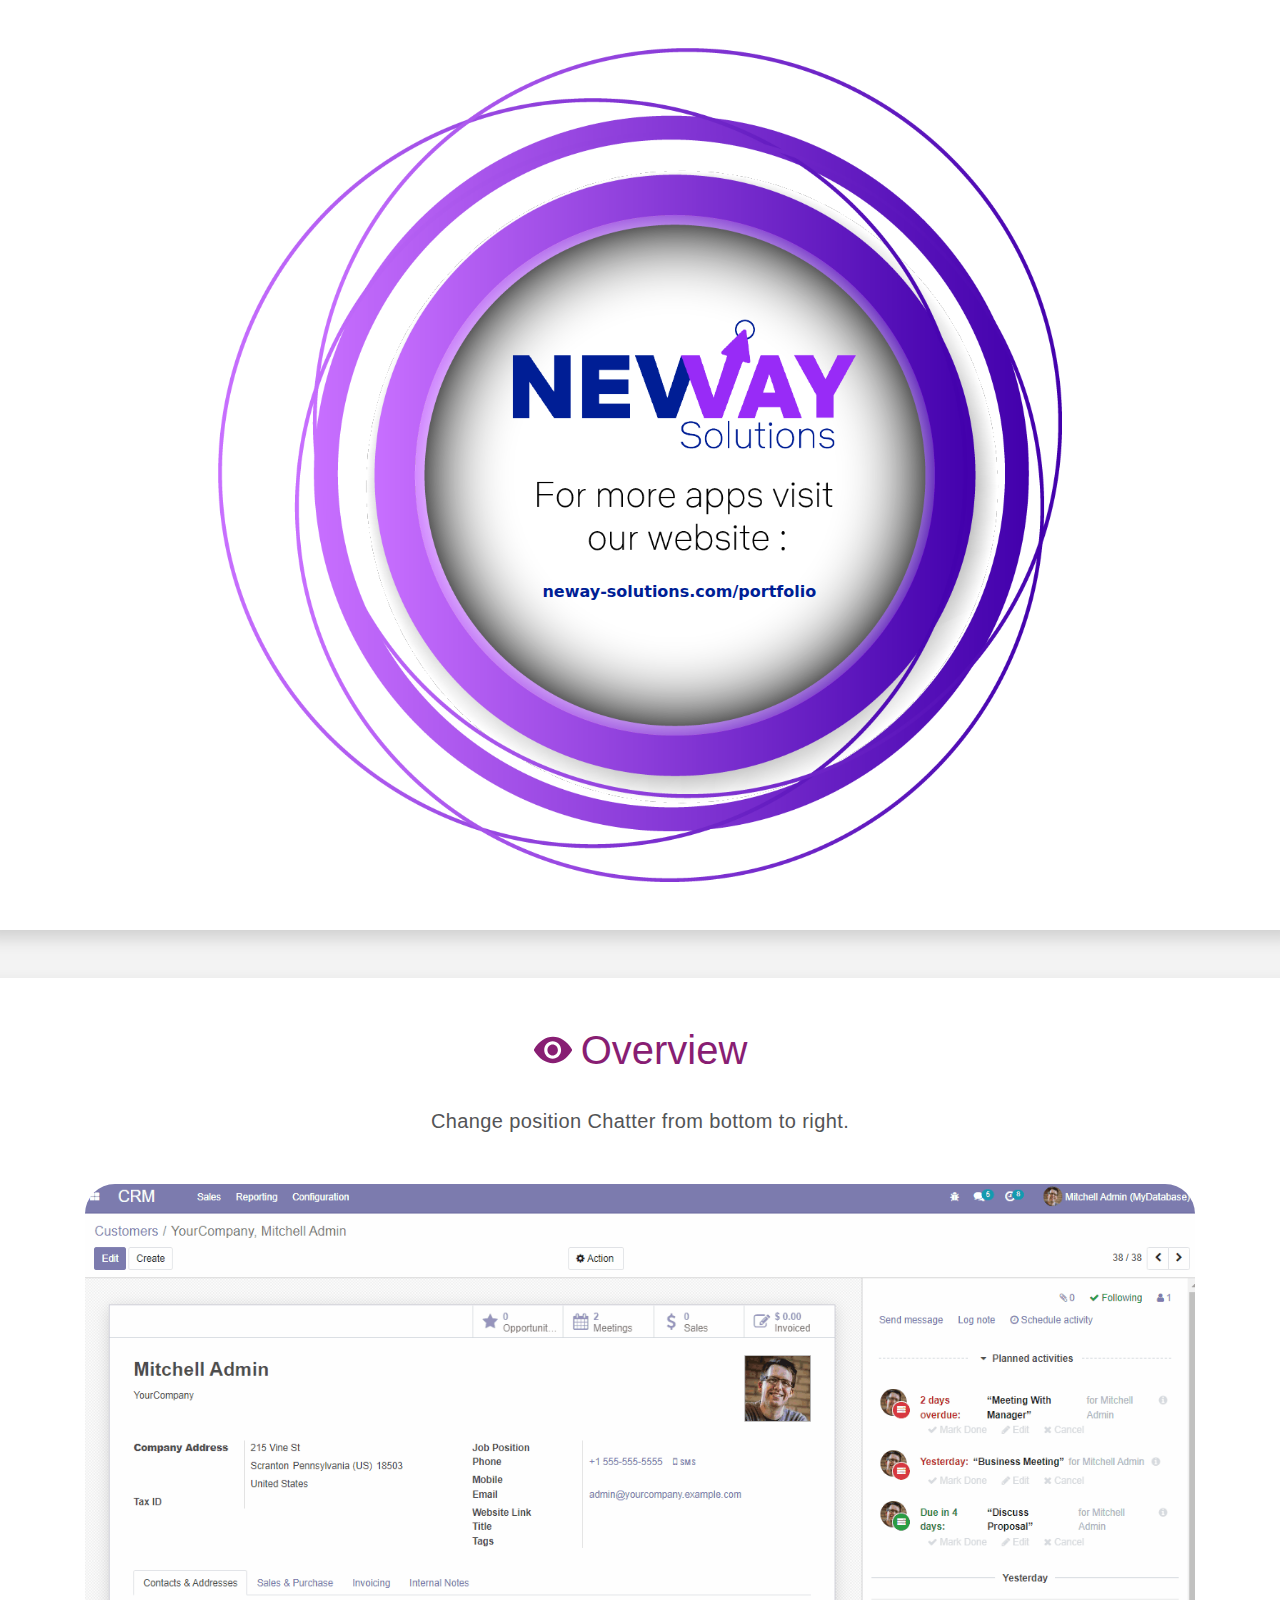
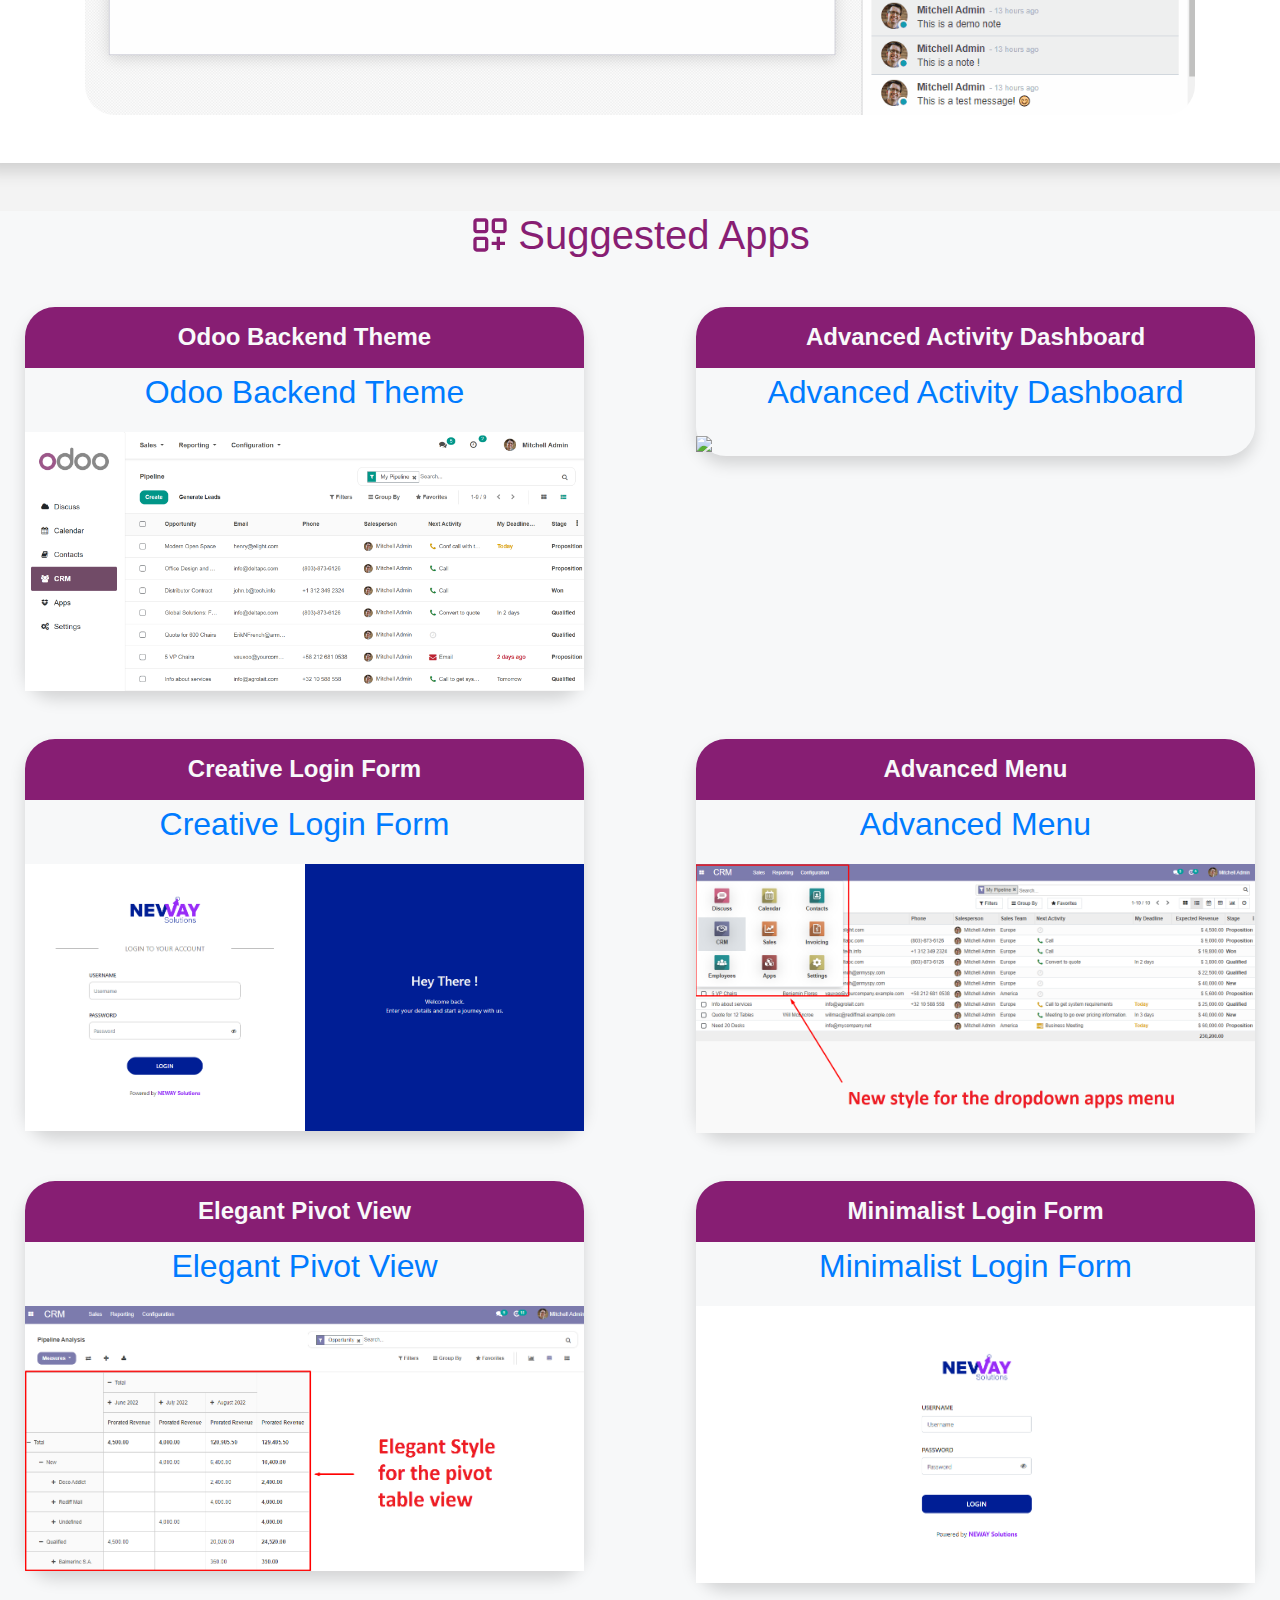
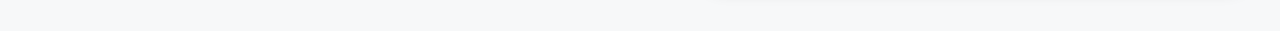
==== chatter_position_right/static/description/index.html @ a857ad0f "Add Chatter Position Right" ====
<!DOCTYPE html>
<html>

    <head>
        <meta charset="utf-8"/>
        <meta http-equiv="X-UA-Compatible" content="IE=edge">
        <title>NEWAY Solutions</title>
        <meta name="viewport" content="width=device-width, initial-scale=1">
        <link rel="stylesheet" href="https://stackpath.bootstrapcdn.com/bootstrap/4.3.1/css/bootstrap.min.css">
    </head>

    <body style="background: #f3f3f3;">
        <section class="position-relative mb-5 bg-white shadow py-5" style="margin-left: -1rem;width: calc(100% + 2rem);">
            <img src="./banner.png" class="img img-fluid col-8 offset-2" style="border-radius: 30px;"/>
            <div class="position-absolute" style="width: 30%;height: 20px;cursor: text;margin-top: -23%;margin-left: 38%;font-family: system-ui;font-size: 16px;font-weight: 700;color: #001e95;text-align: center;">
                neway-solutions.com/portfolio
            </div>
        </section>
        <section class="mb-5 p-5 bg-white shadow" style="margin-left: -1rem;width: calc(100% + 2rem);">
            <div class="container text-center">
                <h1 class="pb-4 d-flex justify-content-center" style="color: #881e73;">
                    <img class="img img-fluid" alt="" src="./icons/overview.svg"/>
                    <span class="ml-2">Overview</span>
                </h1>
                <p class="mb-5 text-center" style="font-size: 20px;font-weight: 500;letter-spacing: 0.02em;color: #535456;">
                    Change position Chatter from bottom to right.
                </p>
                <img src="./screenshot.gif" class="img img-fluid" style="border-radius: 30px;"/>
            </div>
        </section>
        <section style="margin-left:-1rem; width:calc(100% + 2rem);background-color: #f7f8f9;">
            <div class="container text-center mb-4">
                <h1 class="pb-4 d-flex justify-content-center" style="color:#881e73">
                    <img class="img img-fluid" alt="" src="./icons/apps.svg">
                    <span class="ml-2">Suggested Apps</span>
                </h1>
            </div>
            <div class="row justify-content-around">
                <div class="loempia_app_entry loempia_app_card col-md-5 col-lg-5 shadow p-0 mb-5 mx-4" style="height: 100%;;border-radius: 30px;">
                    <div style="background-color:#871e73;border-top-left-radius: 30px;border-top-right-radius: 30px;">
                        <h4 class="mb-0 p-3 text-light text-center">
                            <b>Odoo Backend Theme</b>
                        </h4>
                    </div>
                    <a href="https://apps.odoo.com/apps/themes/15.0/odoo_theme/" class="mb-0" style="border-bottom-left-radius: 30px;border-bottom-right-radius: 30px;">
                        <div class="loempia_app_entry_top loempia_cover mb-0" style="border-bottom-left-radius: 30px;border-bottom-right-radius: 30px;">
                            <p class="loempia_panel_summary d-flex align-items-center justify-content-center text-center" style="font-size: 2rem;">
                                Odoo Backend Theme
                            </p>
                            <img class="img img-fluid" src="./apps/odoo_theme.png"/>
                        </div>
                    </a>
                </div>
                <div class="loempia_app_entry loempia_app_card col-md-5 col-lg-5 shadow p-0 mb-5 mx-4" style="height: 100%;;border-radius: 30px;">
                    <div style="background-color:#871e73;border-top-left-radius: 30px;border-top-right-radius: 30px;">
                        <h4 class="mb-0 p-3 text-light text-center">
                            <b>Advanced Activity Dashboard</b>
                        </h4>
                    </div>
                    <a href="/apps/modules/15.0/activity_dashboard" class="mb-0" style="border-bottom-left-radius: 30px;border-bottom-right-radius: 30px;">
                        <div class="loempia_app_entry_top loempia_cover mb-0" style="border-bottom-left-radius: 30px;border-bottom-right-radius: 30px;">
                            <p class="loempia_panel_summary d-flex align-items-center justify-content-center text-center" style="font-size: 2rem;">
                                Advanced Activity Dashboard
                            </p>
                            <img class="img img-fluid" src="./apps/activity_dashboard.gif"/>
                        </div>
                    </a>
                </div>
                <div class="loempia_app_entry loempia_app_card col-md-5 col-lg-5 shadow p-0 mb-5 mx-4" style="height: 100%;border-radius: 30px;">
                    <div style="background-color:#871e73;border-top-left-radius: 30px;border-top-right-radius: 30px;">
                        <h4 class="mb-0 p-3 text-light text-center">
                            <b>Creative Login Form</b>
                        </h4>
                    </div>
                    <a href="/apps/modules/15.0/creative_login_form" class="mb-0" style="border-bottom-left-radius: 30px;border-bottom-right-radius: 30px;">
                        <div class="loempia_app_entry_top loempia_cover mb-0" style="border-bottom-left-radius: 30px;border-bottom-right-radius: 30px;">
                            <p class="loempia_panel_summary d-flex align-items-center justify-content-center text-center" style="font-size: 2rem;">
                                Creative Login Form
                            </p>
                            <img class="img img-fluid" src="./apps/creative_login_form.png"/>
                        </div>
                    </a>
                </div>
                <div class="loempia_app_entry loempia_app_card col-md-5 col-lg-5 shadow p-0 mb-5 mx-4" style="height: 100%;;border-radius: 30px;">
                    <div style="background-color:#871e73;border-top-left-radius: 30px;border-top-right-radius: 30px;">
                        <h4 class="mb-0 p-3 text-light text-center">
                            <b>Advanced Menu</b>
                        </h4>
                    </div>
                    <a href="/apps/modules/15.0/odoo_menu" class="mb-0" style="border-bottom-left-radius: 30px;border-bottom-right-radius: 30px;">
                        <div class="loempia_app_entry_top loempia_cover mb-0" style="border-bottom-left-radius: 30px;border-bottom-right-radius: 30px;">
                            <p class="loempia_panel_summary d-flex align-items-center justify-content-center text-center" style="font-size: 2rem;">
                                Advanced Menu
                            </p>
                            <img class="img img-fluid" src="./apps/odoo_menu.png"/>
                        </div>
                    </a>
                </div>
                <div class="loempia_app_entry loempia_app_card col-md-5 col-lg-5 shadow p-0 mb-5 mx-4" style="height: 100%;;border-radius: 30px;">
                    <div style="background-color:#871e73;border-top-left-radius: 30px;border-top-right-radius: 30px;">
                        <h4 class="mb-0 p-3 text-light text-center">
                            <b>Elegant Pivot View</b>
                        </h4>
                    </div>
                    <a href="/apps/modules/15.0/elegant_pivot_view" class="mb-0" style="border-bottom-left-radius: 30px;border-bottom-right-radius: 30px;">
                        <div class="loempia_app_entry_top loempia_cover mb-0" style="border-bottom-left-radius: 30px;border-bottom-right-radius: 30px;">
                            <p class="loempia_panel_summary d-flex align-items-center justify-content-center text-center" style="font-size: 2rem;">
                                Elegant Pivot View
                            </p>
                            <img class="img img-fluid" src="./apps/elegant_pivot_view.png"/>
                        </div>
                    </a>
                </div>
                <div class="loempia_app_entry loempia_app_card col-md-5 col-lg-5 shadow p-0 mb-5 mx-4" style="height: 100%;border-radius: 30px;">
                    <div style="background-color:#871e73;border-top-left-radius: 30px;border-top-right-radius: 30px;">
                        <h4 class="mb-0 p-3 text-light text-center">
                            <b>Minimalist Login Form</b>
                        </h4>
                    </div>
                    <a href="/apps/modules/15.0/minimalist_login_form" class="mb-0" style="border-bottom-left-radius: 30px;border-bottom-right-radius: 30px;">
                        <div class="loempia_app_entry_top loempia_cover mb-0" style="border-bottom-left-radius: 30px;border-bottom-right-radius: 30px;">
                            <p class="loempia_panel_summary d-flex align-items-center justify-content-center text-center" style="font-size: 2rem;">
                                Minimalist Login Form
                            </p>
                            <img class="img img-fluid" src="./apps/minimalist_login_form.png"/>
                        </div>
                    </a>
                </div>
            </div>
        </section>
    </body>

</html>
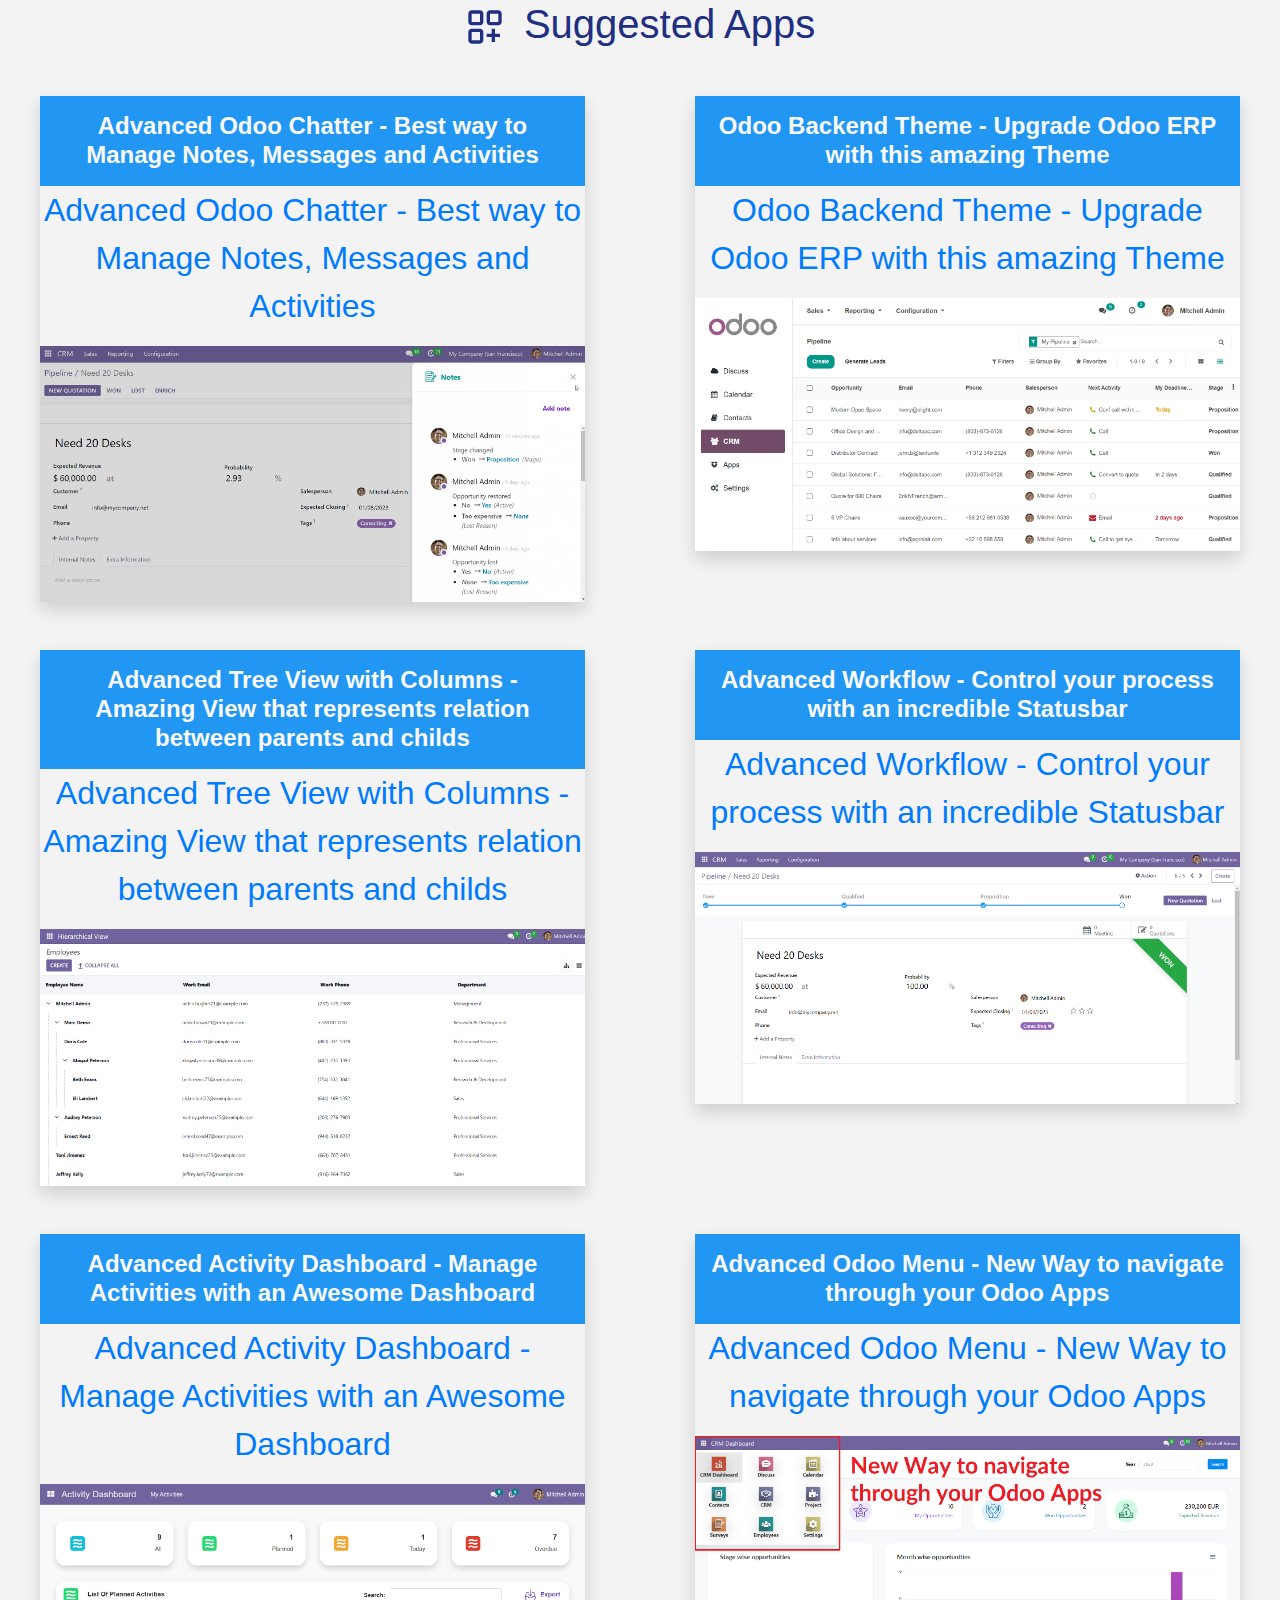
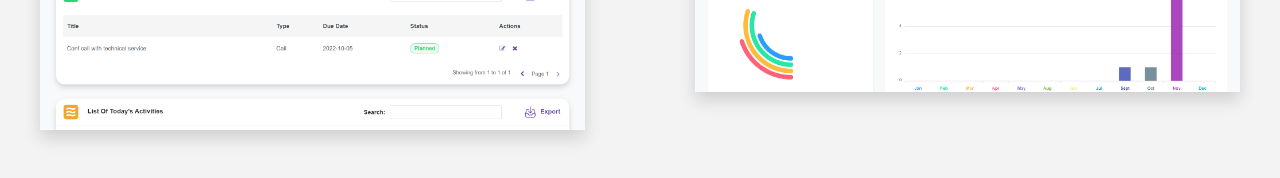
==== commit 3b66d3cb: "Update Documentations" ====
--- a/chatter_position_right/static/description/index.html
+++ b/chatter_position_right/static/description/index.html
@@ -10,119 +10,101 @@
     </head>
 
     <body style="background: #f3f3f3;">
-        <section class="position-relative mb-5 bg-white shadow py-5" style="margin-left: -1rem;width: calc(100% + 2rem);">
-            <img src="./banner.png" class="img img-fluid col-8 offset-2" style="border-radius: 30px;"/>
-            <div class="position-absolute" style="width: 30%;height: 20px;cursor: text;margin-top: -23%;margin-left: 38%;font-family: system-ui;font-size: 16px;font-weight: 700;color: #001e95;text-align: center;">
-                neway-solutions.com/portfolio
-            </div>
-        </section>
-        <section class="mb-5 p-5 bg-white shadow" style="margin-left: -1rem;width: calc(100% + 2rem);">
-            <div class="container text-center">
-                <h1 class="pb-4 d-flex justify-content-center" style="color: #881e73;">
-                    <img class="img img-fluid" alt="" src="./icons/overview.svg"/>
-                    <span class="ml-2">Overview</span>
-                </h1>
-                <p class="mb-5 text-center" style="font-size: 20px;font-weight: 500;letter-spacing: 0.02em;color: #535456;">
-                    Change position Chatter from bottom to right.
-                </p>
-                <img src="./screenshot.gif" class="img img-fluid" style="border-radius: 30px;"/>
-            </div>
-        </section>
-        <section style="margin-left:-1rem; width:calc(100% + 2rem);background-color: #f7f8f9;">
+        <section>
             <div class="container text-center mb-4">
-                <h1 class="pb-4 d-flex justify-content-center" style="color:#881e73">
+                <h1 class="pb-4 text-center" style="color: #202f82;">
                     <img class="img img-fluid" alt="" src="./icons/apps.svg">
                     <span class="ml-2">Suggested Apps</span>
                 </h1>
             </div>
             <div class="row justify-content-around">
-                <div class="loempia_app_entry loempia_app_card col-md-5 col-lg-5 shadow p-0 mb-5 mx-4" style="height: 100%;;border-radius: 30px;">
-                    <div style="background-color:#871e73;border-top-left-radius: 30px;border-top-right-radius: 30px;">
+                <div class="loempia_app_entry loempia_app_card col-md-5 col-lg-5 shadow p-0 mb-5 mx-4" style="height: 100%;">
+                    <div style="background-color:#2196f3;">
                         <h4 class="mb-0 p-3 text-light text-center">
-                            <b>Odoo Backend Theme</b>
+                            <b>Advanced Odoo Chatter - Best way to Manage Notes, Messages and Activities</b>
                         </h4>
                     </div>
-                    <a href="https://apps.odoo.com/apps/themes/15.0/odoo_theme/" class="mb-0" style="border-bottom-left-radius: 30px;border-bottom-right-radius: 30px;">
-                        <div class="loempia_app_entry_top loempia_cover mb-0" style="border-bottom-left-radius: 30px;border-bottom-right-radius: 30px;">
+                    <a href="/apps/modules/16.0/odoo_chatter" class="mb-0">
+                        <div class="loempia_app_entry_top loempia_cover mb-0">
                             <p class="loempia_panel_summary d-flex align-items-center justify-content-center text-center" style="font-size: 2rem;">
-                                Odoo Backend Theme
+                                Advanced Odoo Chatter - Best way to Manage Notes, Messages and Activities
+                            </p>
+                            <img class="img img-fluid" src="./apps/odoo_chatter.gif"/>
+                        </div>
+                    </a>
+                </div>
+                <div class="loempia_app_entry loempia_app_card col-md-5 col-lg-5 shadow p-0 mb-5 mx-4" style="height: 100%;">
+                    <div style="background-color:#2196f3;">
+                        <h4 class="mb-0 p-3 text-light text-center">
+                            <b>Odoo Backend Theme - Upgrade Odoo ERP with this amazing Theme</b>
+                        </h4>
+                    </div>
+                    <a href="/apps/themes/16.0/odoo_theme" class="mb-0">
+                        <div class="loempia_app_entry_top loempia_cover mb-0">
+                            <p class="loempia_panel_summary d-flex align-items-center justify-content-center text-center" style="font-size: 2rem;">
+                                Odoo Backend Theme - Upgrade Odoo ERP with this amazing Theme
                             </p>
                             <img class="img img-fluid" src="./apps/odoo_theme.png"/>
                         </div>
                     </a>
                 </div>
-                <div class="loempia_app_entry loempia_app_card col-md-5 col-lg-5 shadow p-0 mb-5 mx-4" style="height: 100%;;border-radius: 30px;">
-                    <div style="background-color:#871e73;border-top-left-radius: 30px;border-top-right-radius: 30px;">
+                <div class="loempia_app_entry loempia_app_card col-md-5 col-lg-5 shadow p-0 mb-5 mx-4" style="height: 100%;">
+                    <div style="background-color:#2196f3;">
                         <h4 class="mb-0 p-3 text-light text-center">
-                            <b>Advanced Activity Dashboard</b>
+                            <b>Advanced Tree View with Columns - Amazing View that represents relation between parents and childs</b>
                         </h4>
                     </div>
-                    <a href="/apps/modules/15.0/activity_dashboard" class="mb-0" style="border-bottom-left-radius: 30px;border-bottom-right-radius: 30px;">
-                        <div class="loempia_app_entry_top loempia_cover mb-0" style="border-bottom-left-radius: 30px;border-bottom-right-radius: 30px;">
+                    <a href="/apps/modules/16.0/hierarchical_tree" class="mb-0">
+                        <div class="loempia_app_entry_top loempia_cover mb-0">
                             <p class="loempia_panel_summary d-flex align-items-center justify-content-center text-center" style="font-size: 2rem;">
-                                Advanced Activity Dashboard
+                                Advanced Tree View with Columns - Amazing View that represents relation between parents and childs
                             </p>
-                            <img class="img img-fluid" src="./apps/activity_dashboard.gif"/>
+                            <img class="img img-fluid" src="./apps/hierarchical_tree.png"/>
                         </div>
                     </a>
                 </div>
-                <div class="loempia_app_entry loempia_app_card col-md-5 col-lg-5 shadow p-0 mb-5 mx-4" style="height: 100%;border-radius: 30px;">
-                    <div style="background-color:#871e73;border-top-left-radius: 30px;border-top-right-radius: 30px;">
+                <div class="loempia_app_entry loempia_app_card col-md-5 col-lg-5 shadow p-0 mb-5 mx-4" style="height: 100%;">
+                    <div style="background-color:#2196f3;">
                         <h4 class="mb-0 p-3 text-light text-center">
-                            <b>Creative Login Form</b>
+                            <b>Advanced Workflow - Control your process with an incredible Statusbar</b>
                         </h4>
                     </div>
-                    <a href="/apps/modules/15.0/creative_login_form" class="mb-0" style="border-bottom-left-radius: 30px;border-bottom-right-radius: 30px;">
-                        <div class="loempia_app_entry_top loempia_cover mb-0" style="border-bottom-left-radius: 30px;border-bottom-right-radius: 30px;">
+                    <a href="/apps/modules/16.0/advanced_workflow" class="mb-0">
+                        <div class="loempia_app_entry_top loempia_cover mb-0">
                             <p class="loempia_panel_summary d-flex align-items-center justify-content-center text-center" style="font-size: 2rem;">
-                                Creative Login Form
+                                Advanced Workflow - Control your process with an incredible Statusbar
                             </p>
-                            <img class="img img-fluid" src="./apps/creative_login_form.png"/>
+                            <img class="img img-fluid" src="./apps/advanced_workflow.png"/>
                         </div>
                     </a>
                 </div>
-                <div class="loempia_app_entry loempia_app_card col-md-5 col-lg-5 shadow p-0 mb-5 mx-4" style="height: 100%;;border-radius: 30px;">
-                    <div style="background-color:#871e73;border-top-left-radius: 30px;border-top-right-radius: 30px;">
+                <div class="loempia_app_entry loempia_app_card col-md-5 col-lg-5 shadow p-0 mb-5 mx-4" style="height: 100%;">
+                    <div style="background-color:#2196f3;">
                         <h4 class="mb-0 p-3 text-light text-center">
-                            <b>Advanced Menu</b>
+                            <b>Advanced Activity Dashboard - Manage Activities with an Awesome Dashboard</b>
                         </h4>
                     </div>
-                    <a href="/apps/modules/15.0/odoo_menu" class="mb-0" style="border-bottom-left-radius: 30px;border-bottom-right-radius: 30px;">
-                        <div class="loempia_app_entry_top loempia_cover mb-0" style="border-bottom-left-radius: 30px;border-bottom-right-radius: 30px;">
+                    <a href="/apps/modules/16.0/activity_dashboard" class="mb-0">
+                        <div class="loempia_app_entry_top loempia_cover mb-0">
                             <p class="loempia_panel_summary d-flex align-items-center justify-content-center text-center" style="font-size: 2rem;">
-                                Advanced Menu
+                                Advanced Activity Dashboard - Manage Activities with an Awesome Dashboard
                             </p>
-                            <img class="img img-fluid" src="./apps/odoo_menu.png"/>
+                            <img class="img img-fluid" src="./apps/activity_dashboard.png"/>
                         </div>
                     </a>
                 </div>
-                <div class="loempia_app_entry loempia_app_card col-md-5 col-lg-5 shadow p-0 mb-5 mx-4" style="height: 100%;;border-radius: 30px;">
-                    <div style="background-color:#871e73;border-top-left-radius: 30px;border-top-right-radius: 30px;">
+                <div class="loempia_app_entry loempia_app_card col-md-5 col-lg-5 shadow p-0 mb-5 mx-4" style="height: 100%;">
+                    <div style="background-color:#2196f3;">
                         <h4 class="mb-0 p-3 text-light text-center">
-                            <b>Elegant Pivot View</b>
+                            <b>Advanced Odoo Menu - New Way to navigate through your Odoo Apps</b>
                         </h4>
                     </div>
-                    <a href="/apps/modules/15.0/elegant_pivot_view" class="mb-0" style="border-bottom-left-radius: 30px;border-bottom-right-radius: 30px;">
-                        <div class="loempia_app_entry_top loempia_cover mb-0" style="border-bottom-left-radius: 30px;border-bottom-right-radius: 30px;">
+                    <a href="/apps/modules/16.0/odoo_menu" class="mb-0">
+                        <div class="loempia_app_entry_top loempia_cover mb-0">
                             <p class="loempia_panel_summary d-flex align-items-center justify-content-center text-center" style="font-size: 2rem;">
-                                Elegant Pivot View
+                                Advanced Odoo Menu - New Way to navigate through your Odoo Apps
                             </p>
-                            <img class="img img-fluid" src="./apps/elegant_pivot_view.png"/>
-                        </div>
-                    </a>
-                </div>
-                <div class="loempia_app_entry loempia_app_card col-md-5 col-lg-5 shadow p-0 mb-5 mx-4" style="height: 100%;border-radius: 30px;">
-                    <div style="background-color:#871e73;border-top-left-radius: 30px;border-top-right-radius: 30px;">
-                        <h4 class="mb-0 p-3 text-light text-center">
-                            <b>Minimalist Login Form</b>
-                        </h4>
-                    </div>
-                    <a href="/apps/modules/15.0/minimalist_login_form" class="mb-0" style="border-bottom-left-radius: 30px;border-bottom-right-radius: 30px;">
-                        <div class="loempia_app_entry_top loempia_cover mb-0" style="border-bottom-left-radius: 30px;border-bottom-right-radius: 30px;">
-                            <p class="loempia_panel_summary d-flex align-items-center justify-content-center text-center" style="font-size: 2rem;">
-                                Minimalist Login Form
-                            </p>
-                            <img class="img img-fluid" src="./apps/minimalist_login_form.png"/>
+                            <img class="img img-fluid" src="./apps/odoo_menu.png"/>
                         </div>
                     </a>
                 </div>
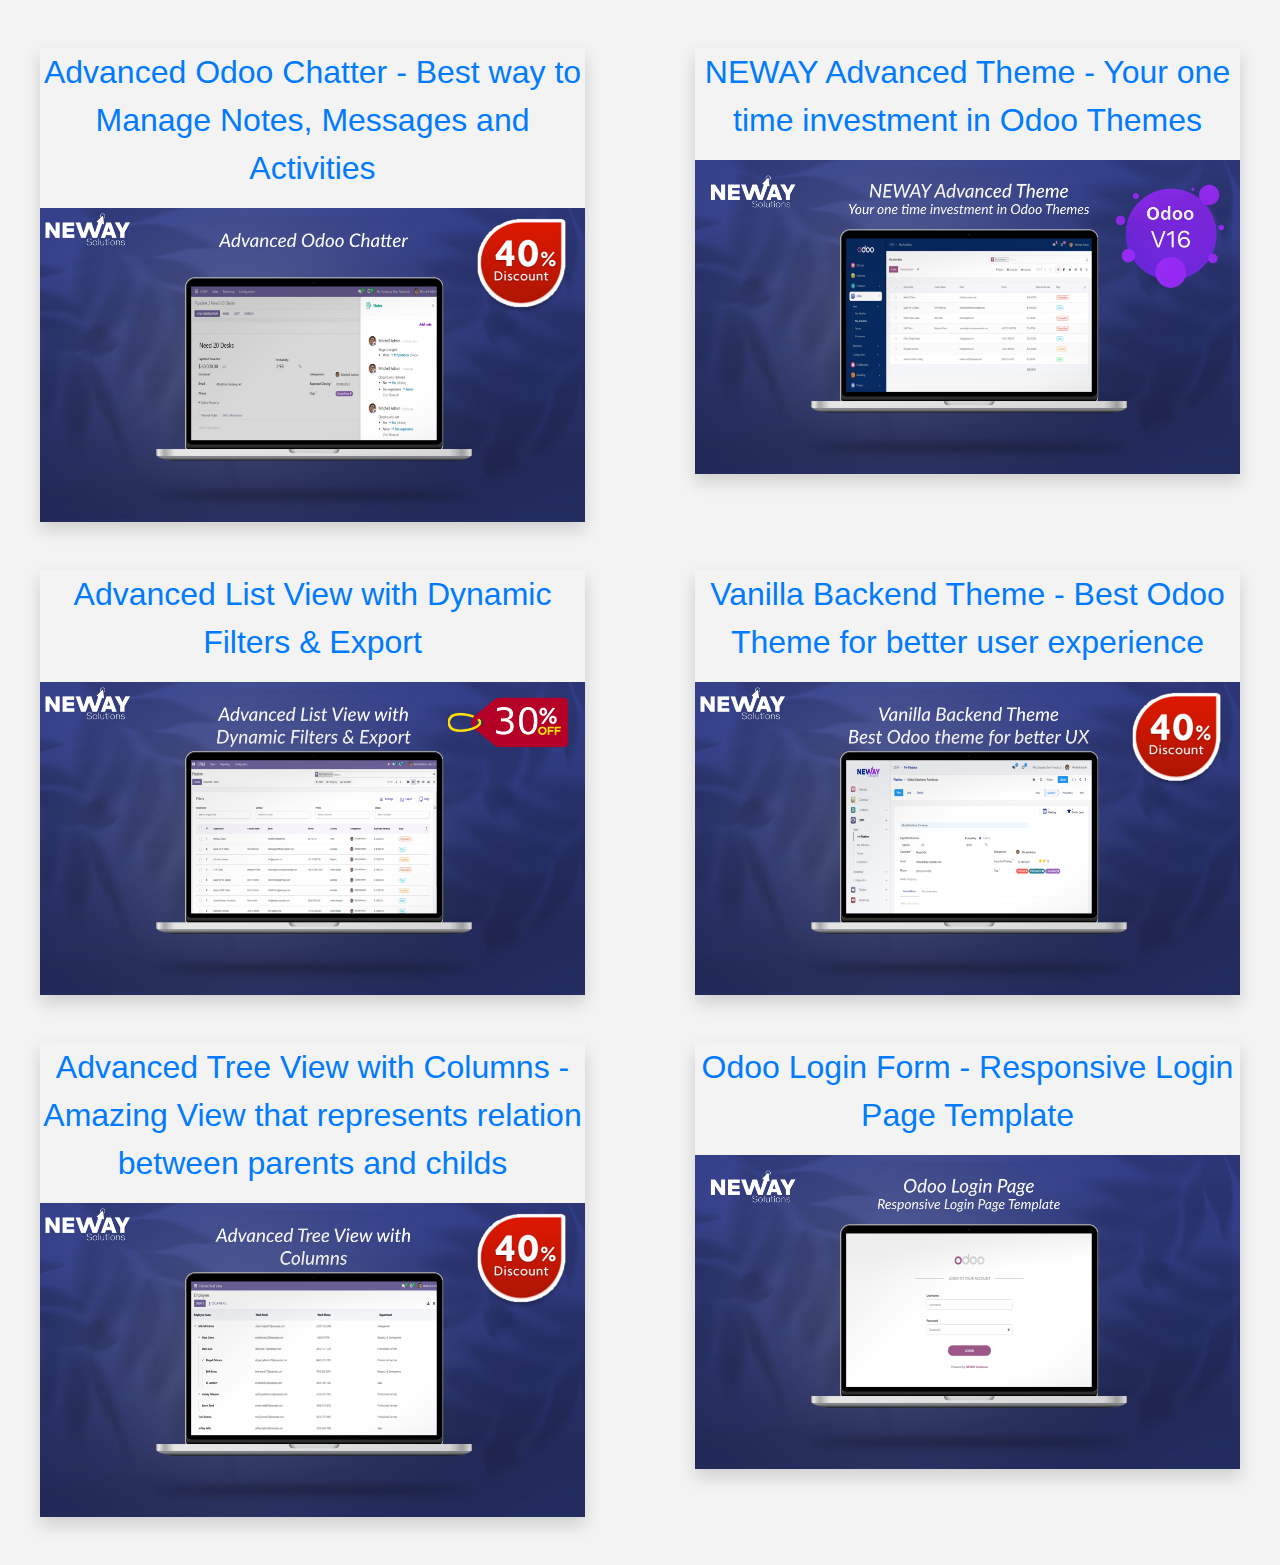
==== commit 37395856: "Update Documentation" ====
--- a/chatter_position_right/static/description/index.html
+++ b/chatter_position_right/static/description/index.html
@@ -12,48 +12,50 @@
     <body style="background: #f3f3f3;">
         <section>
             <div class="container text-center mb-4">
-                <h1 class="pb-4 text-center" style="color: #202f82;">
-                    <img class="img img-fluid" alt="" src="./icons/apps.svg">
-                    <span class="ml-2">Suggested Apps</span>
-                </h1>
+                <img class="img img-fluid" alt="" src="./titles/more_apps.svg"/>
             </div>
             <div class="row justify-content-around">
                 <div class="loempia_app_entry loempia_app_card col-md-5 col-lg-5 shadow p-0 mb-5 mx-4" style="height: 100%;">
-                    <div style="background-color:#2196f3;">
-                        <h4 class="mb-0 p-3 text-light text-center">
-                            <b>Advanced Odoo Chatter - Best way to Manage Notes, Messages and Activities</b>
-                        </h4>
-                    </div>
                     <a href="/apps/modules/16.0/odoo_chatter" class="mb-0">
                         <div class="loempia_app_entry_top loempia_cover mb-0">
                             <p class="loempia_panel_summary d-flex align-items-center justify-content-center text-center" style="font-size: 2rem;">
                                 Advanced Odoo Chatter - Best way to Manage Notes, Messages and Activities
                             </p>
-                            <img class="img img-fluid" src="./apps/odoo_chatter.gif"/>
+                            <img class="img img-fluid" src="./apps/odoo_chatter.png"/>
                         </div>
                     </a>
                 </div>
                 <div class="loempia_app_entry loempia_app_card col-md-5 col-lg-5 shadow p-0 mb-5 mx-4" style="height: 100%;">
-                    <div style="background-color:#2196f3;">
-                        <h4 class="mb-0 p-3 text-light text-center">
-                            <b>Odoo Backend Theme - Upgrade Odoo ERP with this amazing Theme</b>
-                        </h4>
-                    </div>
-                    <a href="/apps/themes/16.0/odoo_theme" class="mb-0">
+                    <a href="/apps/modules/16.0/neway_theme_nw" class="mb-0">
                         <div class="loempia_app_entry_top loempia_cover mb-0">
                             <p class="loempia_panel_summary d-flex align-items-center justify-content-center text-center" style="font-size: 2rem;">
-                                Odoo Backend Theme - Upgrade Odoo ERP with this amazing Theme
+                                NEWAY Advanced Theme - Your one time investment in Odoo Themes
                             </p>
-                            <img class="img img-fluid" src="./apps/odoo_theme.png"/>
+                            <img class="img img-fluid" src="./apps/neway_theme.png"/>
                         </div>
                     </a>
                 </div>
                 <div class="loempia_app_entry loempia_app_card col-md-5 col-lg-5 shadow p-0 mb-5 mx-4" style="height: 100%;">
-                    <div style="background-color:#2196f3;">
-                        <h4 class="mb-0 p-3 text-light text-center">
-                            <b>Advanced Tree View with Columns - Amazing View that represents relation between parents and childs</b>
-                        </h4>
-                    </div>
+                    <a href="/apps/modules/16.0/advanced_list_view" class="mb-0">
+                        <div class="loempia_app_entry_top loempia_cover mb-0">
+                            <p class="loempia_panel_summary d-flex align-items-center justify-content-center text-center" style="font-size: 2rem;">
+                                Advanced List View with Dynamic Filters & Export
+                            </p>
+                            <img class="img img-fluid" src="./apps/advanced_list_view.png"/>
+                        </div>
+                    </a>
+                </div>
+                <div class="loempia_app_entry loempia_app_card col-md-5 col-lg-5 shadow p-0 mb-5 mx-4" style="height: 100%;">
+                    <a href="/apps/modules/16.0/vanilla_theme_nw" class="mb-0">
+                        <div class="loempia_app_entry_top loempia_cover mb-0">
+                            <p class="loempia_panel_summary d-flex align-items-center justify-content-center text-center" style="font-size: 2rem;">
+                                Vanilla Backend Theme - Best Odoo Theme for better user experience
+                            </p>
+                            <img class="img img-fluid" src="./apps/vanilla_theme.png"/>
+                        </div>
+                    </a>
+                </div>
+                <div class="loempia_app_entry loempia_app_card col-md-5 col-lg-5 shadow p-0 mb-5 mx-4" style="height: 100%;">
                     <a href="/apps/modules/16.0/hierarchical_tree" class="mb-0">
                         <div class="loempia_app_entry_top loempia_cover mb-0">
                             <p class="loempia_panel_summary d-flex align-items-center justify-content-center text-center" style="font-size: 2rem;">
@@ -64,47 +66,12 @@
                     </a>
                 </div>
                 <div class="loempia_app_entry loempia_app_card col-md-5 col-lg-5 shadow p-0 mb-5 mx-4" style="height: 100%;">
-                    <div style="background-color:#2196f3;">
-                        <h4 class="mb-0 p-3 text-light text-center">
-                            <b>Advanced Workflow - Control your process with an incredible Statusbar</b>
-                        </h4>
-                    </div>
-                    <a href="/apps/modules/16.0/advanced_workflow" class="mb-0">
+                    <a href="/apps/modules/16.0/beautiful_login_form" class="mb-0">
                         <div class="loempia_app_entry_top loempia_cover mb-0">
                             <p class="loempia_panel_summary d-flex align-items-center justify-content-center text-center" style="font-size: 2rem;">
-                                Advanced Workflow - Control your process with an incredible Statusbar
+                                Odoo Login Form - Responsive Login Page Template
                             </p>
-                            <img class="img img-fluid" src="./apps/advanced_workflow.png"/>
-                        </div>
-                    </a>
-                </div>
-                <div class="loempia_app_entry loempia_app_card col-md-5 col-lg-5 shadow p-0 mb-5 mx-4" style="height: 100%;">
-                    <div style="background-color:#2196f3;">
-                        <h4 class="mb-0 p-3 text-light text-center">
-                            <b>Advanced Activity Dashboard - Manage Activities with an Awesome Dashboard</b>
-                        </h4>
-                    </div>
-                    <a href="/apps/modules/16.0/activity_dashboard" class="mb-0">
-                        <div class="loempia_app_entry_top loempia_cover mb-0">
-                            <p class="loempia_panel_summary d-flex align-items-center justify-content-center text-center" style="font-size: 2rem;">
-                                Advanced Activity Dashboard - Manage Activities with an Awesome Dashboard
-                            </p>
-                            <img class="img img-fluid" src="./apps/activity_dashboard.png"/>
-                        </div>
-                    </a>
-                </div>
-                <div class="loempia_app_entry loempia_app_card col-md-5 col-lg-5 shadow p-0 mb-5 mx-4" style="height: 100%;">
-                    <div style="background-color:#2196f3;">
-                        <h4 class="mb-0 p-3 text-light text-center">
-                            <b>Advanced Odoo Menu - New Way to navigate through your Odoo Apps</b>
-                        </h4>
-                    </div>
-                    <a href="/apps/modules/16.0/odoo_menu" class="mb-0">
-                        <div class="loempia_app_entry_top loempia_cover mb-0">
-                            <p class="loempia_panel_summary d-flex align-items-center justify-content-center text-center" style="font-size: 2rem;">
-                                Advanced Odoo Menu - New Way to navigate through your Odoo Apps
-                            </p>
-                            <img class="img img-fluid" src="./apps/odoo_menu.png"/>
+                            <img class="img img-fluid" src="./apps/beautiful_login_form.png"/>
                         </div>
                     </a>
                 </div>
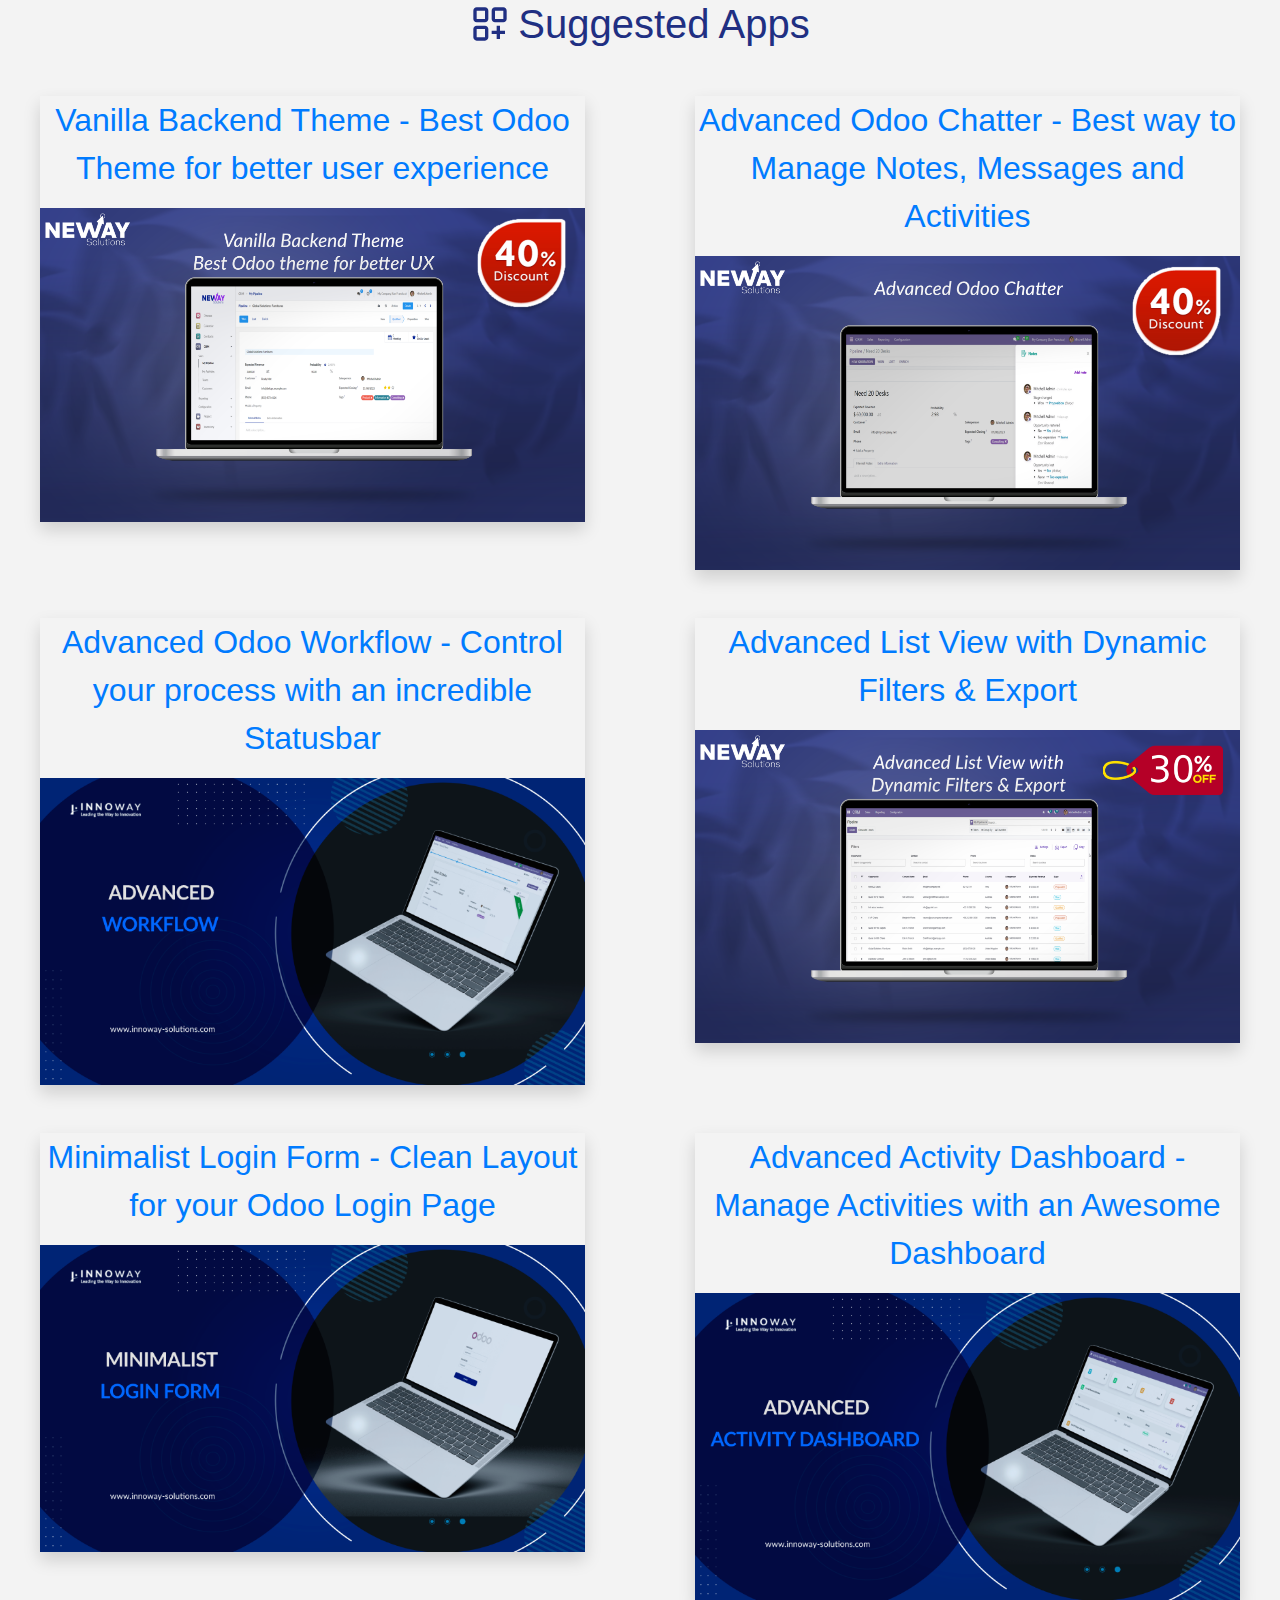
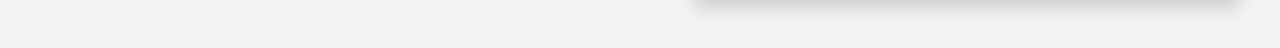
==== commit 2c31ae92: "Update All Apps" ====
--- a/chatter_position_right/static/description/index.html
+++ b/chatter_position_right/static/description/index.html
@@ -4,7 +4,7 @@
     <head>
         <meta charset="utf-8"/>
         <meta http-equiv="X-UA-Compatible" content="IE=edge">
-        <title>NEWAY Solutions</title>
+        <title>Innoway</title>
         <meta name="viewport" content="width=device-width, initial-scale=1">
         <link rel="stylesheet" href="https://stackpath.bootstrapcdn.com/bootstrap/4.3.1/css/bootstrap.min.css">
     </head>
@@ -12,9 +12,22 @@
     <body style="background: #f3f3f3;">
         <section>
             <div class="container text-center mb-4">
-                <img class="img img-fluid" alt="" src="./titles/more_apps.svg"/>
+                <h1 class="pb-4 d-flex justify-content-center" style="color:#202f82">
+                    <img class="img img-fluid" alt="" src="./icons/apps.svg">
+                    <span class="ml-2">Suggested Apps</span>
+                </h1>
             </div>
             <div class="row justify-content-around">
+                <div class="loempia_app_entry loempia_app_card col-md-5 col-lg-5 shadow p-0 mb-5 mx-4" style="height: 100%;">
+                    <a href="/apps/themes/16.0/vanilla_theme" class="mb-0">
+                        <div class="loempia_app_entry_top loempia_cover mb-0">
+                            <p class="loempia_panel_summary d-flex align-items-center justify-content-center text-center" style="font-size: 2rem;">
+                                Vanilla Backend Theme - Best Odoo Theme for better user experience
+                            </p>
+                            <img class="img img-fluid" src="./apps/vanilla_theme.png"/>
+                        </div>
+                    </a>
+                </div>
                 <div class="loempia_app_entry loempia_app_card col-md-5 col-lg-5 shadow p-0 mb-5 mx-4" style="height: 100%;">
                     <a href="/apps/modules/16.0/odoo_chatter" class="mb-0">
                         <div class="loempia_app_entry_top loempia_cover mb-0">
@@ -26,12 +39,12 @@
                     </a>
                 </div>
                 <div class="loempia_app_entry loempia_app_card col-md-5 col-lg-5 shadow p-0 mb-5 mx-4" style="height: 100%;">
-                    <a href="/apps/modules/16.0/neway_theme_nw" class="mb-0">
+                    <a href="/apps/modules/16.0/advanced_workflow" class="mb-0">
                         <div class="loempia_app_entry_top loempia_cover mb-0">
                             <p class="loempia_panel_summary d-flex align-items-center justify-content-center text-center" style="font-size: 2rem;">
-                                NEWAY Advanced Theme - Your one time investment in Odoo Themes
+                                Advanced Odoo Workflow - Control your process with an incredible Statusbar
                             </p>
-                            <img class="img img-fluid" src="./apps/neway_theme.png"/>
+                            <img class="img img-fluid" src="./apps/advanced_workflow.png"/>
                         </div>
                     </a>
                 </div>
@@ -46,32 +59,22 @@
                     </a>
                 </div>
                 <div class="loempia_app_entry loempia_app_card col-md-5 col-lg-5 shadow p-0 mb-5 mx-4" style="height: 100%;">
-                    <a href="/apps/modules/16.0/vanilla_theme_nw" class="mb-0">
+                    <a href="/apps/modules/16.0/minimalist_login_form" class="mb-0">
                         <div class="loempia_app_entry_top loempia_cover mb-0">
                             <p class="loempia_panel_summary d-flex align-items-center justify-content-center text-center" style="font-size: 2rem;">
-                                Vanilla Backend Theme - Best Odoo Theme for better user experience
+                                Minimalist Login Form - Clean Layout for your Odoo Login Page
                             </p>
-                            <img class="img img-fluid" src="./apps/vanilla_theme.png"/>
+                            <img class="img img-fluid" src="./apps/minimalist_login_form.png"/>
                         </div>
                     </a>
                 </div>
                 <div class="loempia_app_entry loempia_app_card col-md-5 col-lg-5 shadow p-0 mb-5 mx-4" style="height: 100%;">
-                    <a href="/apps/modules/16.0/hierarchical_tree" class="mb-0">
+                    <a href="/apps/modules/16.0/activity_dashboard" class="mb-0">
                         <div class="loempia_app_entry_top loempia_cover mb-0">
                             <p class="loempia_panel_summary d-flex align-items-center justify-content-center text-center" style="font-size: 2rem;">
-                                Advanced Tree View with Columns - Amazing View that represents relation between parents and childs
+                                Advanced Activity Dashboard - Manage Activities with an Awesome Dashboard
                             </p>
-                            <img class="img img-fluid" src="./apps/hierarchical_tree.png"/>
-                        </div>
-                    </a>
-                </div>
-                <div class="loempia_app_entry loempia_app_card col-md-5 col-lg-5 shadow p-0 mb-5 mx-4" style="height: 100%;">
-                    <a href="/apps/modules/16.0/beautiful_login_form" class="mb-0">
-                        <div class="loempia_app_entry_top loempia_cover mb-0">
-                            <p class="loempia_panel_summary d-flex align-items-center justify-content-center text-center" style="font-size: 2rem;">
-                                Odoo Login Form - Responsive Login Page Template
-                            </p>
-                            <img class="img img-fluid" src="./apps/beautiful_login_form.png"/>
+                            <img class="img img-fluid" src="./apps/activity_dashboard.png"/>
                         </div>
                     </a>
                 </div>
